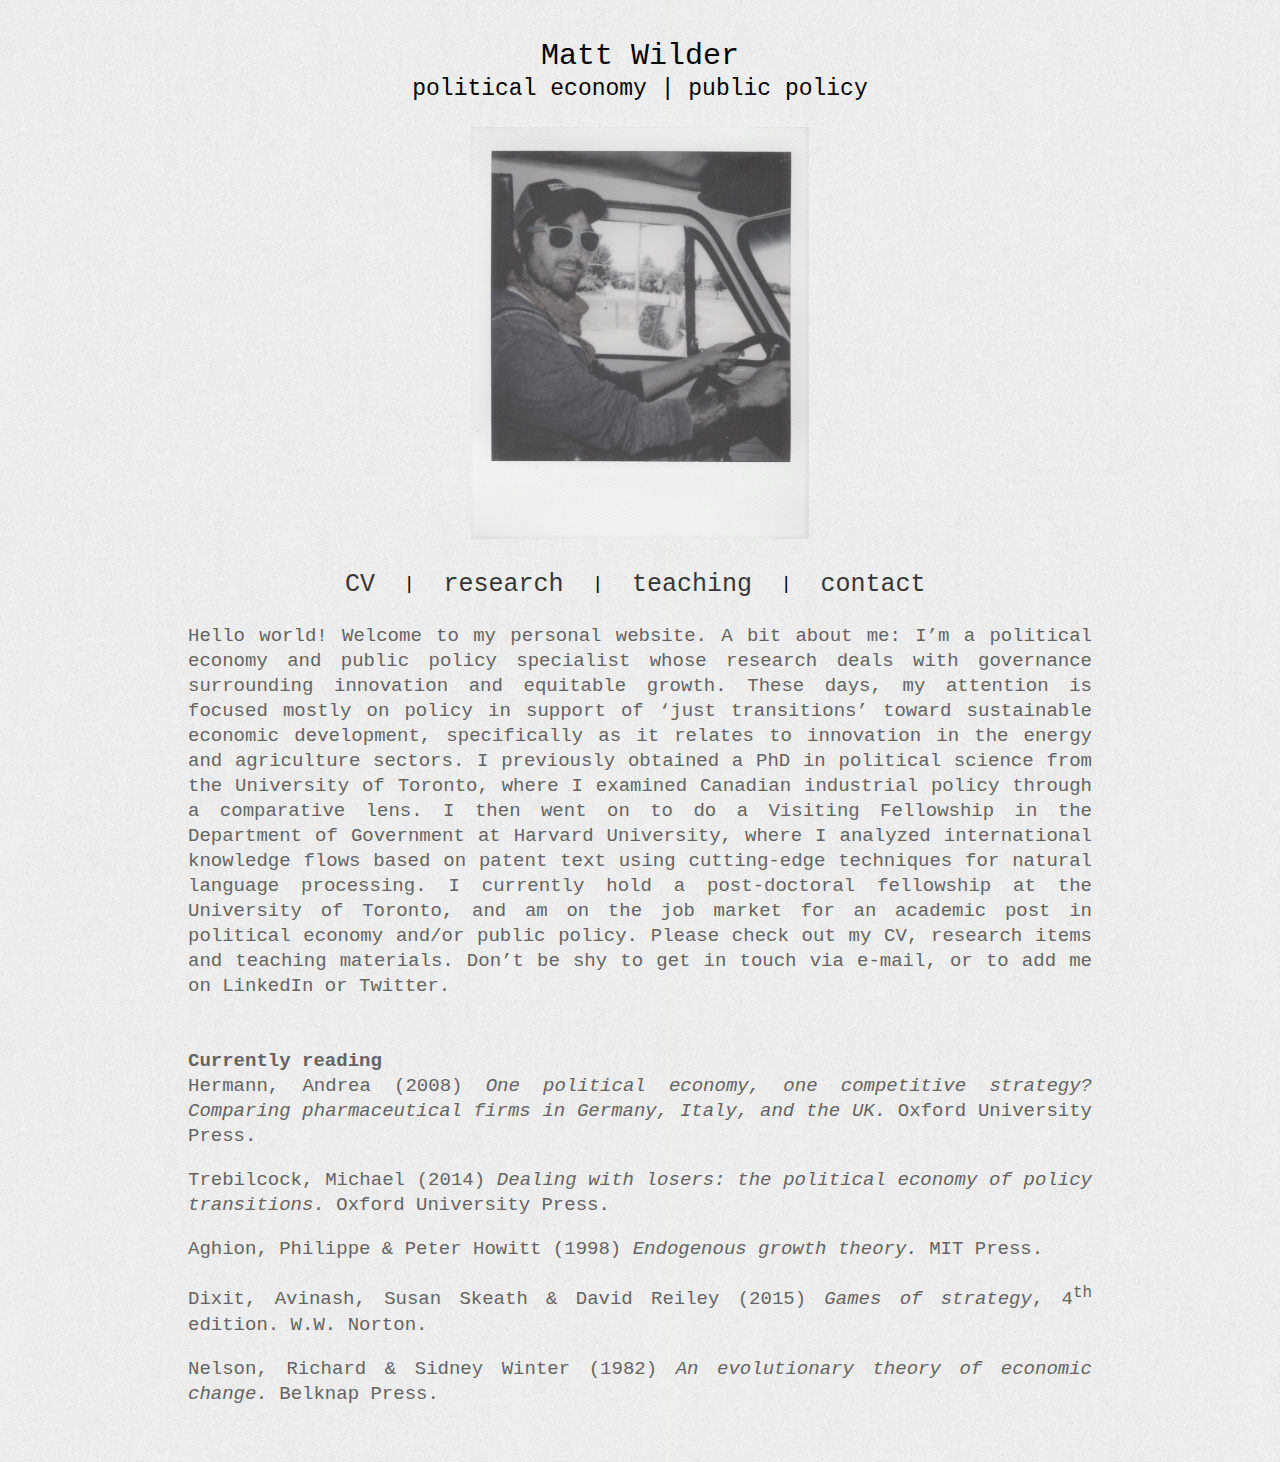
==== index.html @ 50513b28 "Add files via upload" ====
<!DOC TYPE html>
<html>
<head>
  <meta charset = "utf-8">
  <meta name = "author" content = "Matt Wilder">
  <title>Matt Wilder</title>
  <link rel = "stylesheet" href = "css/style.css">
</head>

<!-- this is an html comment-->

<!-- <a class = "skip-nav-link" href = "#bottom-part">   skip navigation </a>  --> <!--hidden link -->



<body>





  <div class = "container">  <!-- "wrapper" is also a common name -->

    <div id = "top-line">
      Matt Wilder
    </div>

    <div id = "second-line">
      political economy | public policy
    </div>

    <img src = "img/matt-van-grey.jpg" alt = "polaroid" width = 338.66px height = 412.33px class = "center">

<footer>
    <br>
    <nav>
      <div class = "container">
      <ul>
        <li><a id = "menu-main" href = "CV.pdf">CV</a><li>|</li>
        <li><a id = "menu-main" href = "research.html">research</a><li>|</li>
        <li><a id = "menu-main" href = "teaching.html">teaching</a><li>|</li>
        <li><a id = "menu-main" href = "contact.html">contact</a>
      </ul>
      </div>
    </nav>

</footer>


<div id = "third-line">
  <br>
  <div>
  Hello world! Welcome to my personal website. A bit about me: I’m a political economy and public policy specialist whose research deals with governance surrounding innovation and equitable growth. These days, my attention is focused mostly on policy in support of ‘just transitions’ toward sustainable economic development, specifically as it relates to innovation in the energy and agriculture sectors. I previously obtained a PhD in political science from the University of Toronto, where I examined Canadian industrial policy through a comparative lens. I then went on to do a Visiting Fellowship in the Department of Government at Harvard University, where I analyzed international knowledge flows based on patent text using cutting-edge techniques for natural language processing. I currently hold a post-doctoral fellowship at the University of Toronto, and am on the job market for an academic post in political economy and/or public policy. Please check out my CV, research items and teaching materials. Don’t be shy to get in touch via e-mail, or to add me on LinkedIn or Twitter.
  <br><br><br>
  <b>Currently reading</b><br>
  Hermann, Andrea (2008) <i>One political economy, one competitive strategy? Comparing pharmaceutical firms in Germany, Italy, and the UK. </i> Oxford University Press.

  <p>Trebilcock, Michael (2014) <i>Dealing with losers: the political economy of policy transitions. </i> Oxford University Press.

  <p>Aghion, Philippe & Peter Howitt (1998) <i>Endogenous growth theory. </i> MIT Press.

  <p>Dixit, Avinash, Susan Skeath & David Reiley (2015) <i>Games of strategy</i>, 4<sup>th</sup> edition. W.W. Norton.

  <p>Nelson, Richard & Sidney Winter (1982) <i>An evolutionary theory of economic change.</i> Belknap Press.

  <div>
</div>


</body>


<!-- <div>
      <br><br><br>
      <p> Site under construction. Please check back for updates. </p>
</div> -->


</html>
---- css/style.css ----
/* table of contents

1. global styles

2. typography

3. layout

*/

/* =============
   global styles
   =============*/

/* !important overrides any styling, otherwise, specificity can be calculated using specificity calculator */

br {
/*   display: block; */
/*    margin: 5px; */
}


html{
  scroll-behavior: smooth;
}

body {
/*  background-color: #FFFFFF; */
  background-image: url(../img/soft-wallpaper-texture.jpg); */
  color: rgba(100,100,100);
  font-family: "Courier New", "Times New Roman", Helvetica, sans-serif; /* font stack; quotations for multi-word fonts  */
  font-size: 19px;
  text-align: justify;
  line-height: 25px;
/* margin-top: 35px; */
/*  margin-right: 220px; */
/*    margin-left: 220px; */
/*    margin-bottom: 55px; */
}






.skip-nav-link {
  padding: .5rem 1.5rem;
  font-family: sans-serif;
  border-radius: 0.25rem;
  font-family: sans-serif;
  border-color: white;
  background: rgba(54,54,54, 0.15);
  font-size: 15px;
  color: #FFFFFF;
  position: absolute;
  transform: translateY(-300%);
  transition: transform 325ms ease-in;
}

.skip-nav-link:focus{
  transform: translateY(0);
  color: #FFFFFF;
}


/* =============
   typography
   =============*/

/*  for all paragraphs */


/*  for all span */


a:link{
      color: #363636;
      text-decoration: none;
    }

a:visited {
      color: #363636;
    }

/* navigation styles */
:root {
  --background: rgba(227, 227, 227)
  }

header{
      background: var(--background);
      text-align: center;
      position: fixed;
      z-index: 999;
      width: 100%;
        }

nav {
  position: absolute;
  text-align: left;
  top: 100%;
  left: 0;
  background: var(--background);
  width: 100%;
  transform: scale(1,0);
  transform-origin: top;
  transition: transform 400ms ease-in-out;
 }


.menu-sub {
   padding: 10px 10px 10px 0px;
   line-height:1.6;
   text-align: left;
   position: absolute;
   font-family: Arial;
   font-size: 17px;
   background: rgba(100,100,100);
   display: none;
 }

.menu-sub li {
   display: block;
 }
 nav li:hover .menu-sub {
   display: block;
 }

nav ul {
  margin: 0;
  padding: 8 0 0;
  list-style: none;
  }

ul .material-listing {
  list-style: none;
}

nav li {
  margin-bottom: 0.5em;
  margin-left: 1em;
  margin-right: 1em;
  }


nav a {
/*  text-decoration: none; */
/*  font-size: 1.2rem; */
/*  opacity: 0; */
/*  transition: opacity 150ms ease-in-out; */
}


nav a::before {
  content: '';
  display: block;
  height: 2px;
  background-color: 9A210D;
  position: absolute;
  bottom: 0;
/*  width: 0%; */
  left: 0;
  right: 0;
  transform: scale(0,1);
/*  transform-origin: left; */
  transition: all ease-in-out 250ms;
}


a:hover  {
        color: #9A210D;
        font-weight: 600px;
    }

a:hover.material-listing  {
            color: #9A210D;
            font-weight: 600px;
        }

.nav-toggle {
  display: none;
}

.nav-toggle-label {
  position: absolute;
  top: 0;
  left: 0;
  margin-left: 0em;
  height: 100%;
  display: flex;
  align-items: center;
}

.nav-toggle-label span,
.nav-toggle-label span:before,
.nav-toggle-label span:after {
  display: block;
  background: #363636;
  height: 2px;
  width: 1.4em;
  border-radius;
  position: relative;
  }

.nav-toggle-label span:before,
.nav-toggle-label span:after {
    content: '';
    position: absolute;
  }

.nav-toggle-label span:before {
    bottom: 9px;
  }

.nav-toggle-label span:after {
    top: 9px;
  }

.nav-toggle:checked ~ nav {
    transform: scale(1,1);
  }

.nav-toggle:checked ~ nav a {
      opacity: 1;
      transition: opacity 250ms ease-in-out 150ms;
    }

@media screen and (min-width: 480px) {
  .nav-toggle-label {
    display: none;
  }

header {
    display: grid;
    grid-template-columns: 1fr auto minmax(600px, 3fr) 1fr;
  }

nav {
    all: unset;
    grid-column: 3 / 4;
    display: flex;
    justify-content: flex-end;
    align-items: center;
    }

nav ul{
    display: flex;
    justify-content: flex-end;
  }

nav li {
  /*  margin-left: 1.5em; */
  /*  margin-left: 1.5em;*/
    margin-bottom: 0;
  }


nav div li {
    margin-left: 0.5em;
    margin-bottom: 0;
  }

nav a {
    opacity: 1;
  }

nav ul {
    display: flex;
    position: relative
    }

nav a {
    opacity: 1;
    position: relative;
  }


nav a::before   {
  content: '';
  display: block;
  height: 2px;
  background: #9A210D;
  position: absolute;
  bottom: 1px;
  left: 0;
  right: 0;
  transform: scale(0,1);
  transition: transform ease-in-out 250ms;
  }


nav a#menu-main:hover::before {
  transform: scale(1,1);
  }

.menu-sub a:hover{
  text-decoration:underline;
  }










/* =============
    layout
   =============*/

/* . for class */
.container {        /* "wrapper" is also a common name */
/*      width: 70%; */
      text-align: justify;
      margin: 0 auto
           }

.center {
         display: block;
         margin-left: auto;
         margin-right: auto;
           }



.right-down{
            text-align: left;
            margin: 0px -10px -2px -6px;
                   }

.box {
    /* background: #FFFFFF; */
    /* background-image: url(../img/wolf.jpg); */
    /* background-repeat: no-repeat; */
    /* background-position: center; */
    /* width: 500px; */
    /* background: rgba(255,155,0, 0.75)  "a" permits transparency
    /* opacity: 0.75 also sets opacity but applies to whole tag, text and all*/
    text-align: center;
    margin: 20px 0 80px;
    border-width: 2px;
  /*  border-color: #FFFFFF;*/
  /*  border-style: solid;*/
    box-align: center;*/
    /*  padding: 10px 140px 10px 10px; */
                   }

/*  # for id tags */
#top-line{
    font-size: 30px;
    text-align: center;
    color: black;
  /*  width: 800px; */
  /*  height: 35px; */
    margin-top: 35px;
  /*  margin-right: 250px; */
    line-height: 1.4;
  }

#second-line{
      font-size: 23px;
      color: black;
      text-align: center;
      margin-bottom: 25px;
    }

#menu-main{
      font-size: 25px;
    }

@media (min-width: 980px) {
  #third-line{
      font-size: 19px;
      text-align:justify;
      color: rgba(100,100,100);
      line-height: 25px;
    /*  margin-top: 35px; */
      margin-right: 180px;
      margin-left: 180px;
      margin-bottom: 55px;
        }
      }

#bottom-part{
    width: 500px;
    height: 35px;
    margin-left: 2px;
    text-align: left;
  /*  text-decoration: underline; */
    font-style: oblique; /* fake italic (italic also works as does)  */
}


#material-list{
      font-size: 17px;
      text-align:left;
      color: rgba(90,90,90);
      line-height: 25px;
    /*  margin-top: 35px; */
      margin-right: 50px;
      margin-left: 20px;
      padding-top: 75px;
      margin-bottom: 55px;
        }


.material-listing {
        list-style: none;
      }

/* li for list items

.body-text p {
  padding: 50px
} */
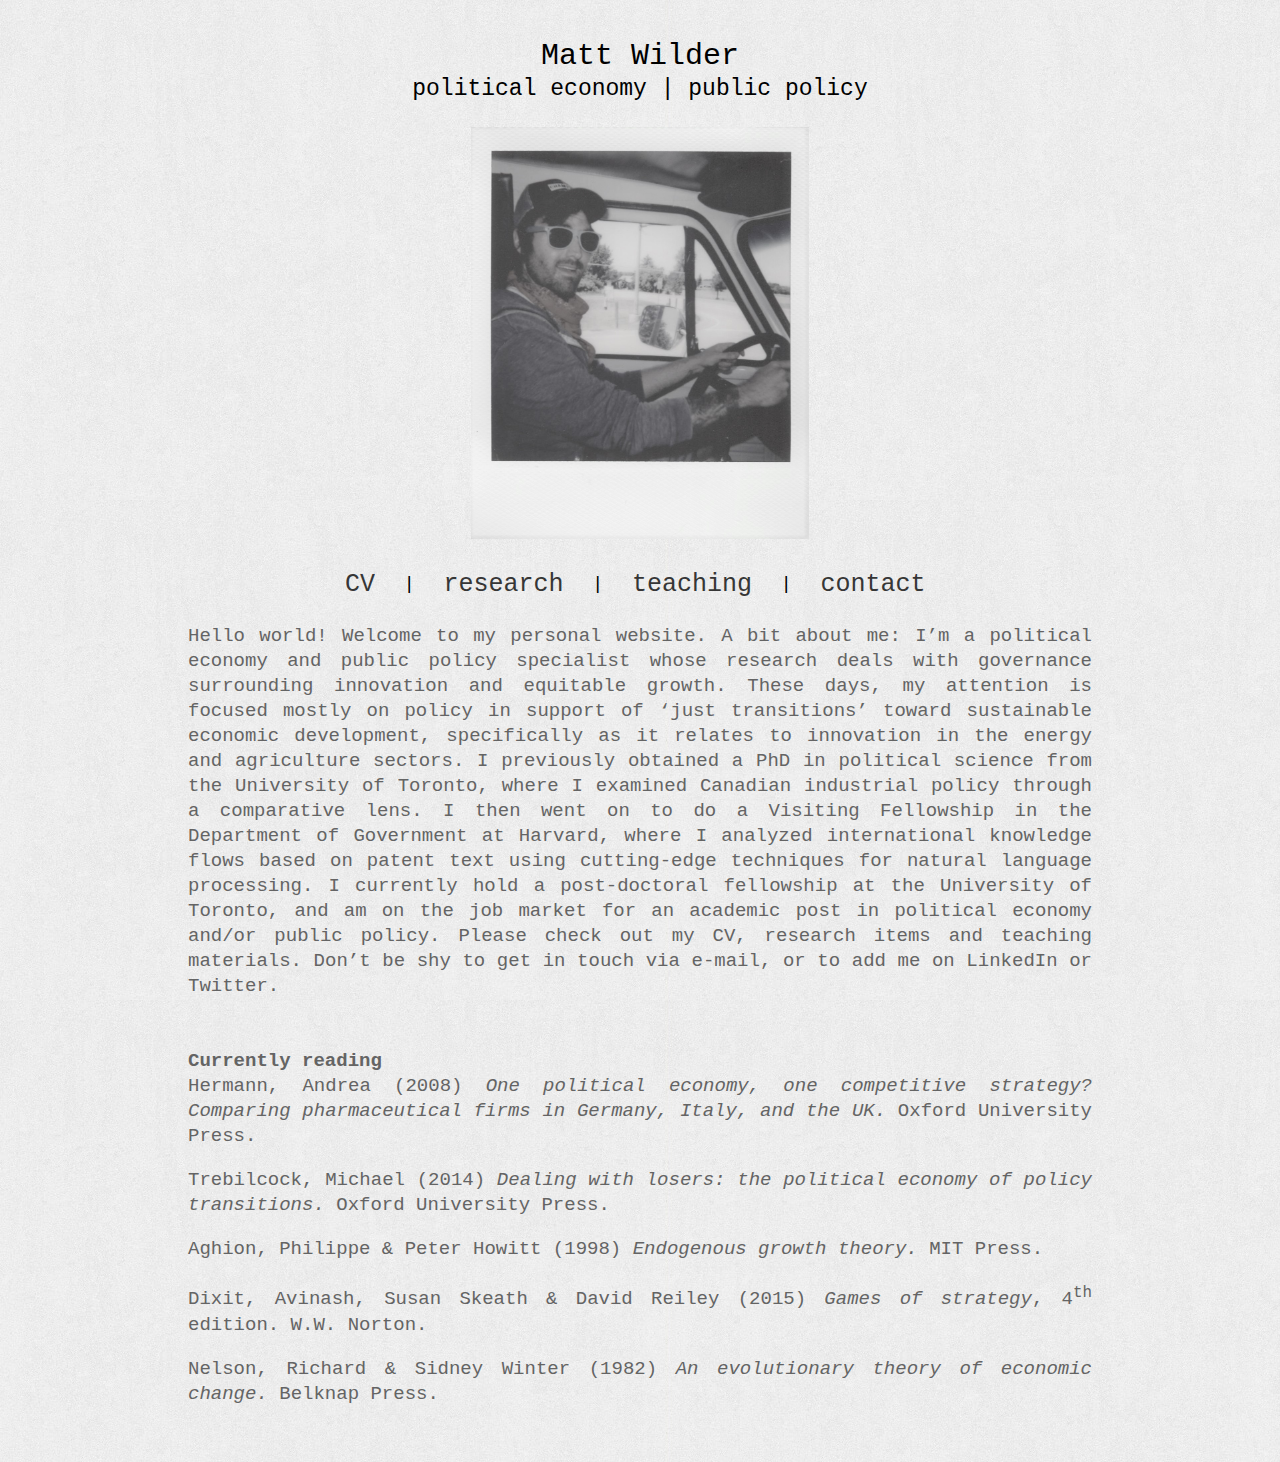
==== commit a640a3c1: "Add files via upload" ====
--- a/index.html
+++ b/index.html
@@ -50,7 +50,7 @@
 <div id = "third-line">
   <br>
   <div>
-  Hello world! Welcome to my personal website. A bit about me: I’m a political economy and public policy specialist whose research deals with governance surrounding innovation and equitable growth. These days, my attention is focused mostly on policy in support of ‘just transitions’ toward sustainable economic development, specifically as it relates to innovation in the energy and agriculture sectors. I previously obtained a PhD in political science from the University of Toronto, where I examined Canadian industrial policy through a comparative lens. I then went on to do a Visiting Fellowship in the Department of Government at Harvard University, where I analyzed international knowledge flows based on patent text using cutting-edge techniques for natural language processing. I currently hold a post-doctoral fellowship at the University of Toronto, and am on the job market for an academic post in political economy and/or public policy. Please check out my CV, research items and teaching materials. Don’t be shy to get in touch via e-mail, or to add me on LinkedIn or Twitter.
+  Hello world! Welcome to my personal website. A bit about me: I’m a political economy and public policy specialist whose research deals with governance surrounding innovation and equitable growth. These days, my attention is focused mostly on policy in support of ‘just transitions’ toward sustainable economic development, specifically as it relates to innovation in the energy and agriculture sectors. I previously obtained a PhD in political science from the University of Toronto, where I examined Canadian industrial policy through a comparative lens. I then went on to do a Visiting Fellowship in the Department of Government at Harvard, where I analyzed international knowledge flows based on patent text using cutting-edge techniques for natural language processing. I currently hold a post-doctoral fellowship at the University of Toronto, and am on the job market for an academic post in political economy and/or public policy. Please check out my CV, research items and teaching materials. Don’t be shy to get in touch via e-mail, or to add me on LinkedIn or Twitter.
   <br><br><br>
   <b>Currently reading</b><br>
   Hermann, Andrea (2008) <i>One political economy, one competitive strategy? Comparing pharmaceutical firms in Germany, Italy, and the UK. </i> Oxford University Press.
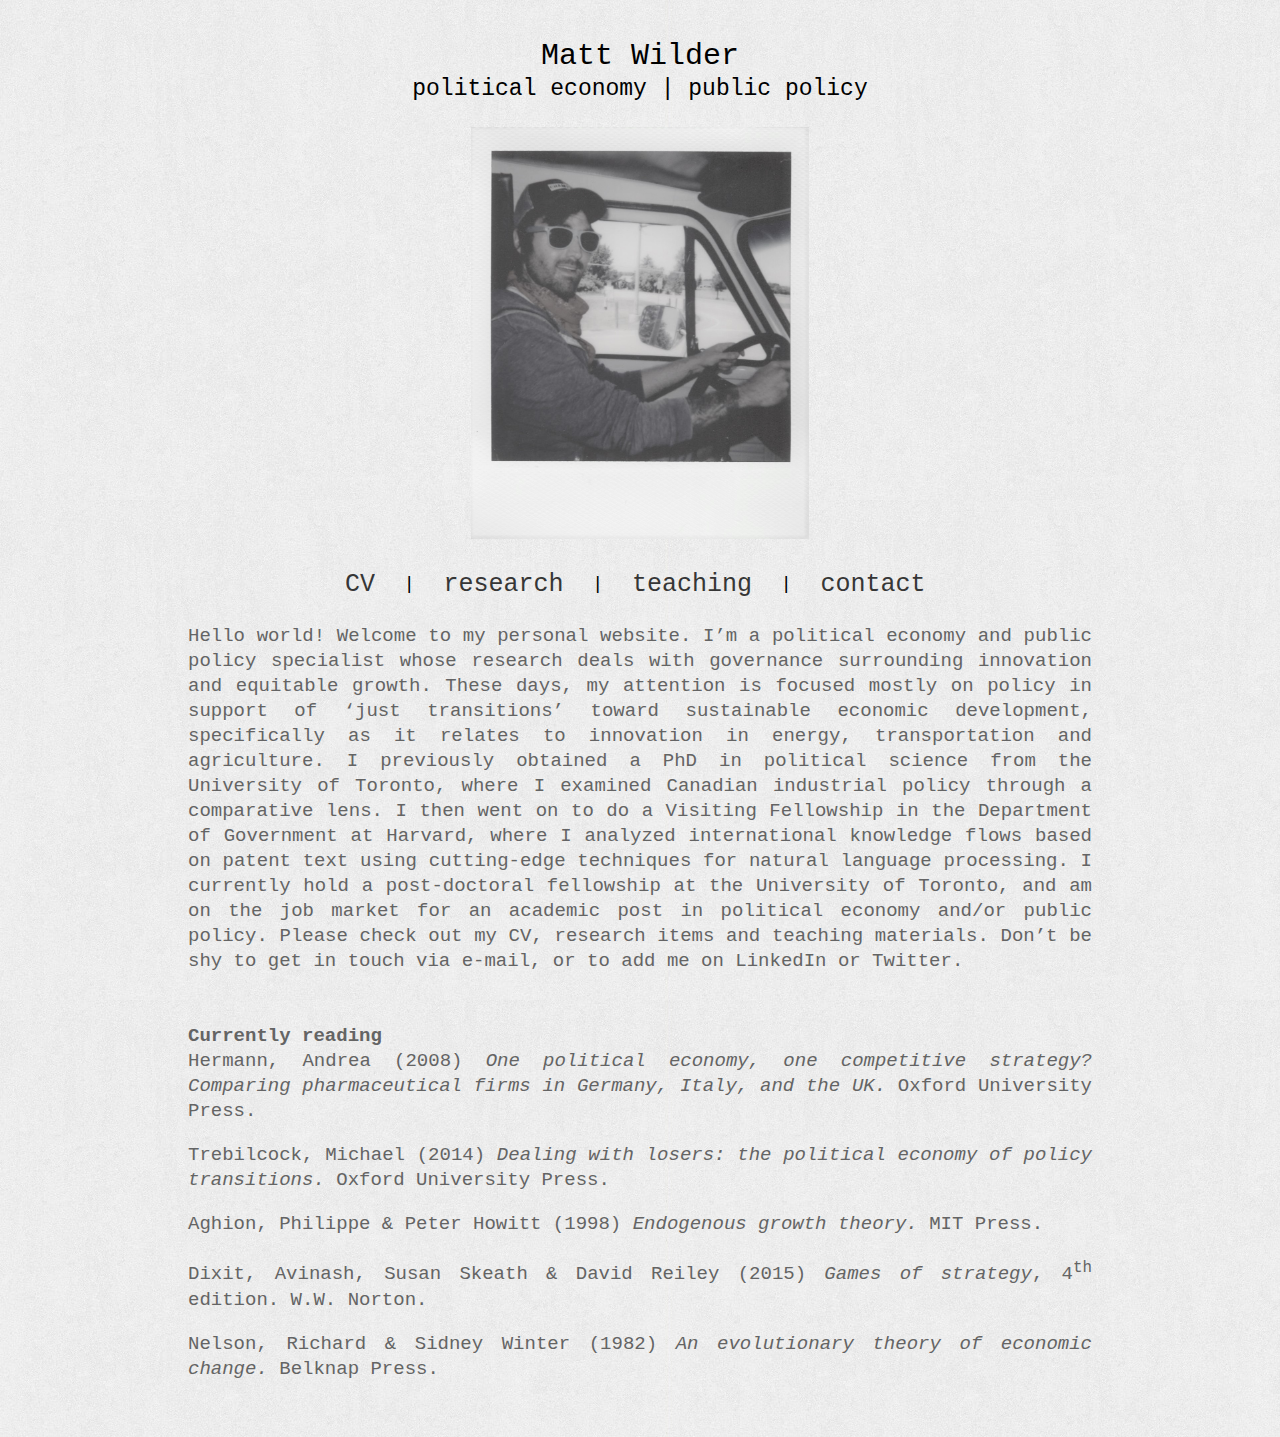
==== commit 0db461b3: "Add files via upload" ====
--- a/index.html
+++ b/index.html
@@ -12,12 +12,7 @@
 <!-- <a class = "skip-nav-link" href = "#bottom-part">   skip navigation </a>  --> <!--hidden link -->
 
 
-
 <body>
-
-
-
-
 
   <div class = "container">  <!-- "wrapper" is also a common name -->
 
@@ -50,7 +45,7 @@
 <div id = "third-line">
   <br>
   <div>
-  Hello world! Welcome to my personal website. A bit about me: I’m a political economy and public policy specialist whose research deals with governance surrounding innovation and equitable growth. These days, my attention is focused mostly on policy in support of ‘just transitions’ toward sustainable economic development, specifically as it relates to innovation in the energy and agriculture sectors. I previously obtained a PhD in political science from the University of Toronto, where I examined Canadian industrial policy through a comparative lens. I then went on to do a Visiting Fellowship in the Department of Government at Harvard, where I analyzed international knowledge flows based on patent text using cutting-edge techniques for natural language processing. I currently hold a post-doctoral fellowship at the University of Toronto, and am on the job market for an academic post in political economy and/or public policy. Please check out my CV, research items and teaching materials. Don’t be shy to get in touch via e-mail, or to add me on LinkedIn or Twitter.
+  Hello world! Welcome to my personal website. I’m a political economy and public policy specialist whose research deals with governance surrounding innovation and equitable growth. These days, my attention is focused mostly on policy in support of ‘just transitions’ toward sustainable economic development, specifically as it relates to innovation in energy, transportation and agriculture. I previously obtained a PhD in political science from the University of Toronto, where I examined Canadian industrial policy through a comparative lens. I then went on to do a Visiting Fellowship in the Department of Government at Harvard, where I analyzed international knowledge flows based on patent text using cutting-edge techniques for natural language processing. I currently hold a post-doctoral fellowship at the University of Toronto, and am on the job market for an academic post in political economy and/or public policy. Please check out my CV, research items and teaching materials. Don’t be shy to get in touch via e-mail, or to add me on LinkedIn or Twitter.
   <br><br><br>
   <b>Currently reading</b><br>
   Hermann, Andrea (2008) <i>One political economy, one competitive strategy? Comparing pharmaceutical firms in Germany, Italy, and the UK. </i> Oxford University Press.
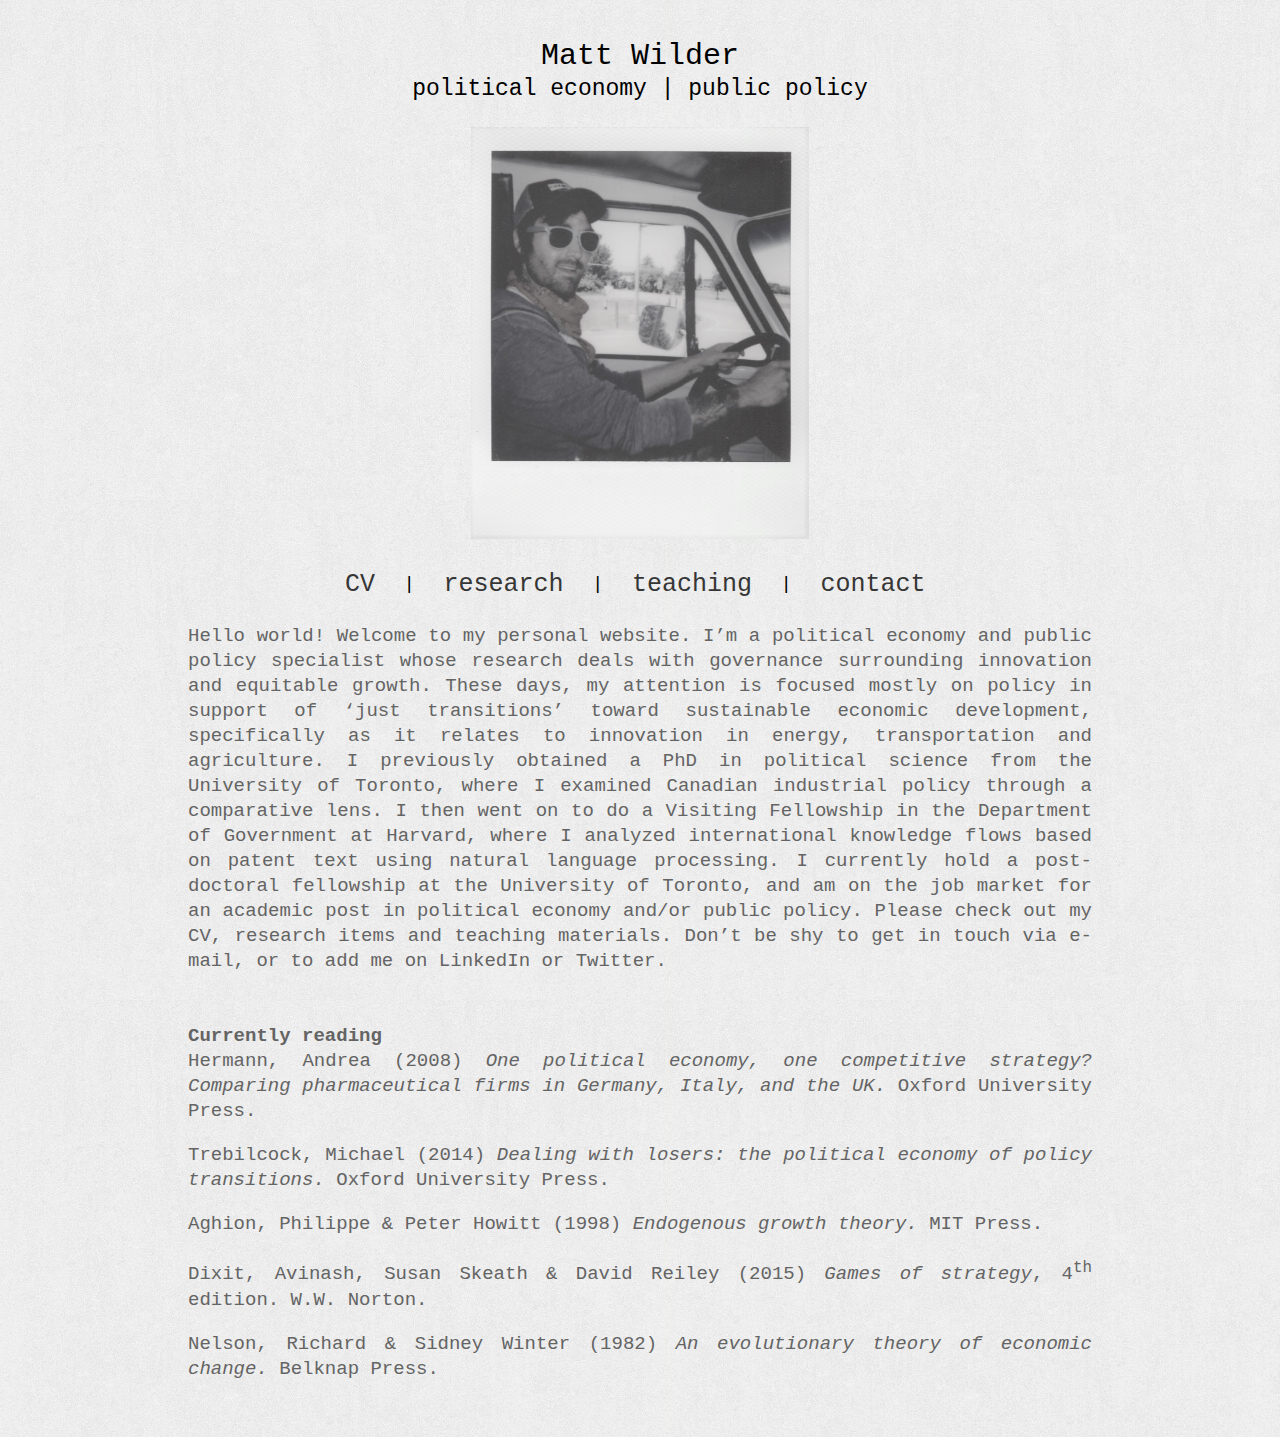
==== commit e3511dc2: "Add files via upload" ====
--- a/index.html
+++ b/index.html
@@ -45,7 +45,7 @@
 <div id = "third-line">
   <br>
   <div>
-  Hello world! Welcome to my personal website. I’m a political economy and public policy specialist whose research deals with governance surrounding innovation and equitable growth. These days, my attention is focused mostly on policy in support of ‘just transitions’ toward sustainable economic development, specifically as it relates to innovation in energy, transportation and agriculture. I previously obtained a PhD in political science from the University of Toronto, where I examined Canadian industrial policy through a comparative lens. I then went on to do a Visiting Fellowship in the Department of Government at Harvard, where I analyzed international knowledge flows based on patent text using cutting-edge techniques for natural language processing. I currently hold a post-doctoral fellowship at the University of Toronto, and am on the job market for an academic post in political economy and/or public policy. Please check out my CV, research items and teaching materials. Don’t be shy to get in touch via e-mail, or to add me on LinkedIn or Twitter.
+  Hello world! Welcome to my personal website. I’m a political economy and public policy specialist whose research deals with governance surrounding innovation and equitable growth. These days, my attention is focused mostly on policy in support of ‘just transitions’ toward sustainable economic development, specifically as it relates to innovation in energy, transportation and agriculture. I previously obtained a PhD in political science from the University of Toronto, where I examined Canadian industrial policy through a comparative lens. I then went on to do a Visiting Fellowship in the Department of Government at Harvard, where I analyzed international knowledge flows based on patent text using natural language processing. I currently hold a post-doctoral fellowship at the University of Toronto, and am on the job market for an academic post in political economy and/or public policy. Please check out my CV, research items and teaching materials. Don’t be shy to get in touch via e-mail, or to add me on LinkedIn or Twitter.
   <br><br><br>
   <b>Currently reading</b><br>
   Hermann, Andrea (2008) <i>One political economy, one competitive strategy? Comparing pharmaceutical firms in Germany, Italy, and the UK. </i> Oxford University Press.
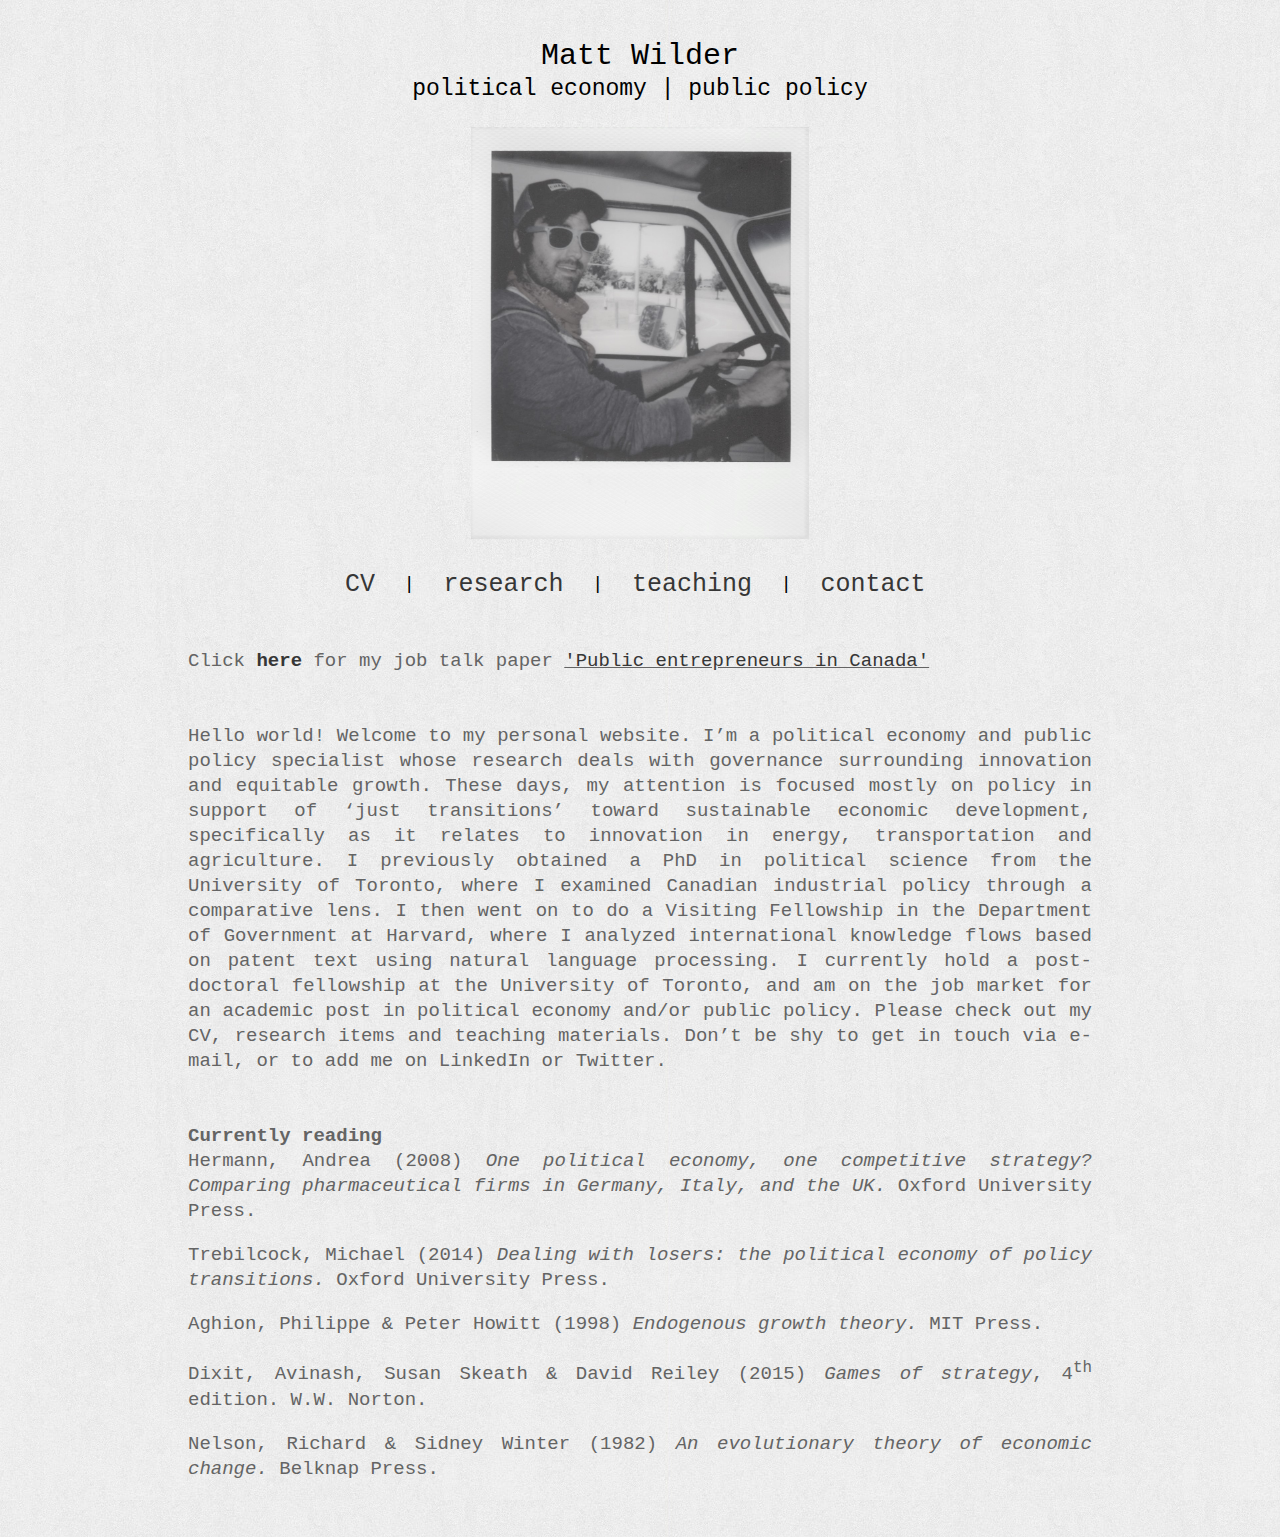
==== commit cc97426b: "Add files via upload" ====
--- a/index.html
+++ b/index.html
@@ -45,8 +45,16 @@
 <div id = "third-line">
   <br>
   <div>
+    <br>
+  Click <b><a href= "Wilder - Public Entrepreneurs in Canada.pdf"> here </a></b> for my job talk paper <u><a href= "Wilder - Public Entrepreneurs in Canada.pdf">'Public entrepreneurs in Canada'</a></u>
+  </div>
+  <br><br>
+  <div>
   Hello world! Welcome to my personal website. I’m a political economy and public policy specialist whose research deals with governance surrounding innovation and equitable growth. These days, my attention is focused mostly on policy in support of ‘just transitions’ toward sustainable economic development, specifically as it relates to innovation in energy, transportation and agriculture. I previously obtained a PhD in political science from the University of Toronto, where I examined Canadian industrial policy through a comparative lens. I then went on to do a Visiting Fellowship in the Department of Government at Harvard, where I analyzed international knowledge flows based on patent text using natural language processing. I currently hold a post-doctoral fellowship at the University of Toronto, and am on the job market for an academic post in political economy and/or public policy. Please check out my CV, research items and teaching materials. Don’t be shy to get in touch via e-mail, or to add me on LinkedIn or Twitter.
   <br><br><br>
+</div>
+
+<div>
   <b>Currently reading</b><br>
   Hermann, Andrea (2008) <i>One political economy, one competitive strategy? Comparing pharmaceutical firms in Germany, Italy, and the UK. </i> Oxford University Press.
 
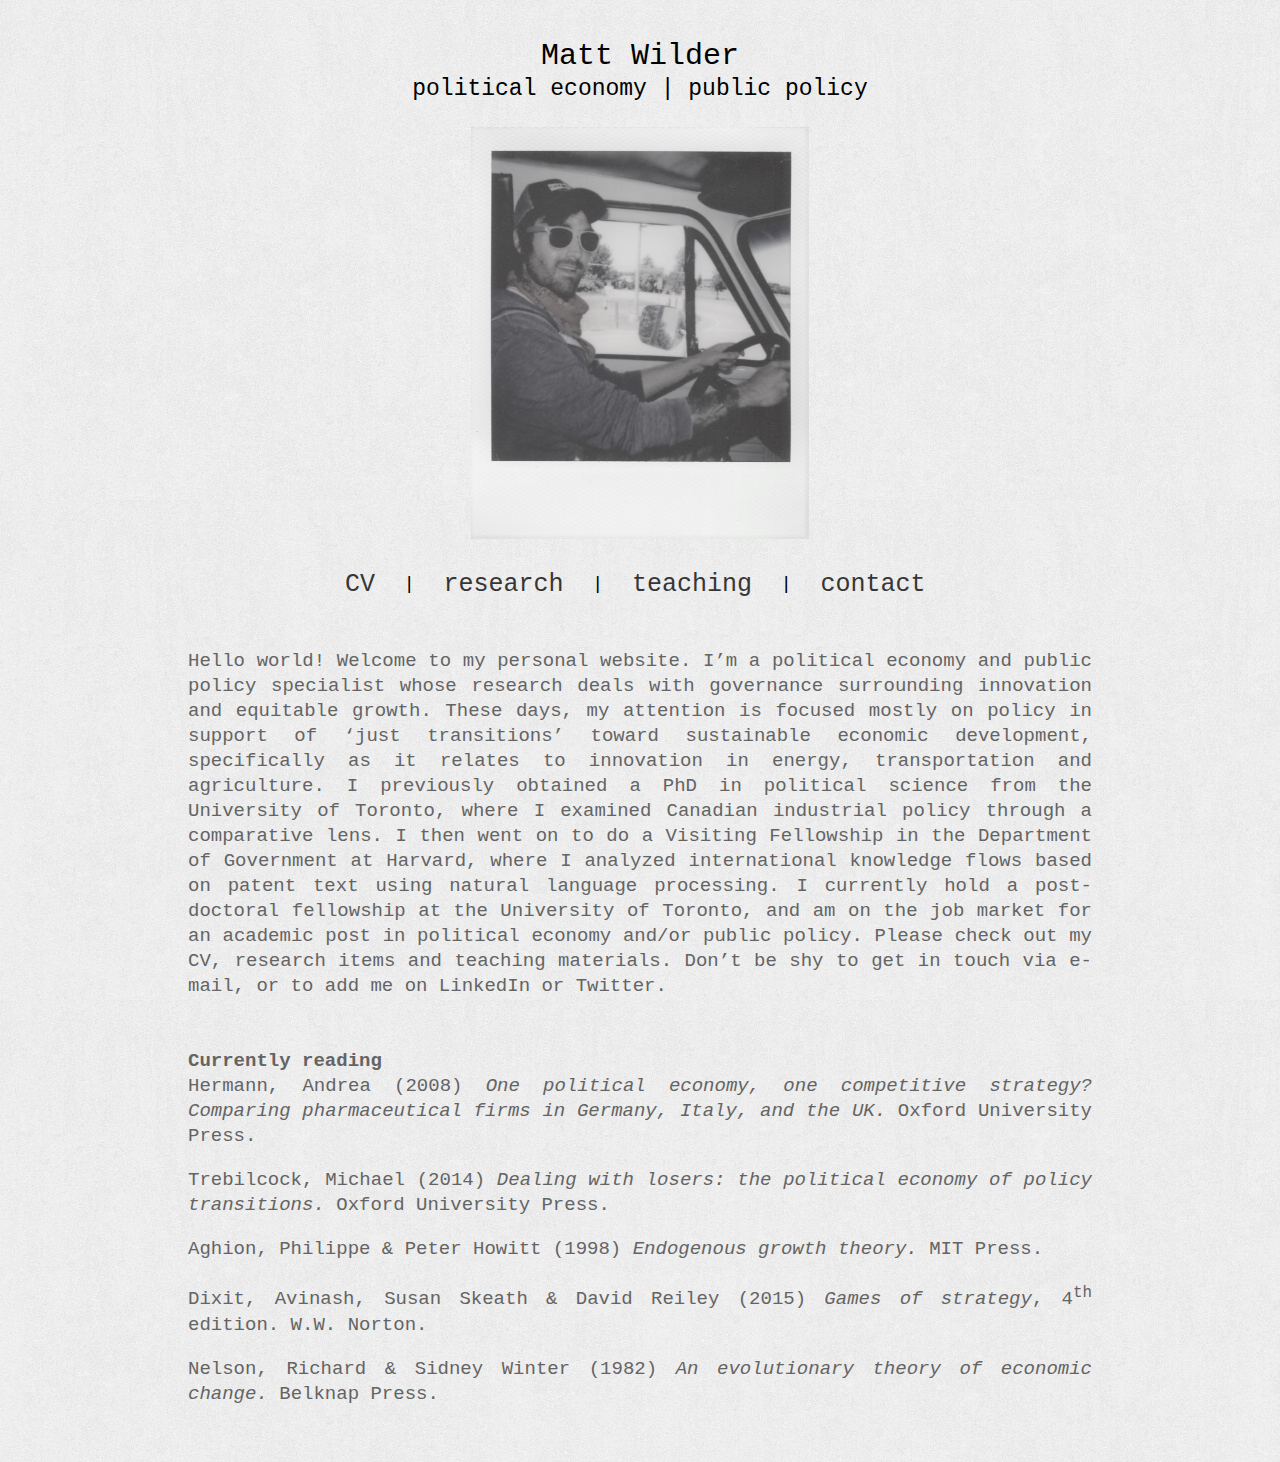
==== commit 6ee31538: "Add files via upload" ====
--- a/index.html
+++ b/index.html
@@ -43,11 +43,11 @@
 
 
 <div id = "third-line">
-  <br>
-  <div>
+<!--   <br>
+ <div>
     <br>
   Click <b><a href= "Wilder - Public Entrepreneurs in Canada.pdf"> here </a></b> for my job talk paper <u><a href= "Wilder - Public Entrepreneurs in Canada.pdf">'Public entrepreneurs in Canada'</a></u>
-  </div>
+</div> -->
   <br><br>
   <div>
   Hello world! Welcome to my personal website. I’m a political economy and public policy specialist whose research deals with governance surrounding innovation and equitable growth. These days, my attention is focused mostly on policy in support of ‘just transitions’ toward sustainable economic development, specifically as it relates to innovation in energy, transportation and agriculture. I previously obtained a PhD in political science from the University of Toronto, where I examined Canadian industrial policy through a comparative lens. I then went on to do a Visiting Fellowship in the Department of Government at Harvard, where I analyzed international knowledge flows based on patent text using natural language processing. I currently hold a post-doctoral fellowship at the University of Toronto, and am on the job market for an academic post in political economy and/or public policy. Please check out my CV, research items and teaching materials. Don’t be shy to get in touch via e-mail, or to add me on LinkedIn or Twitter.
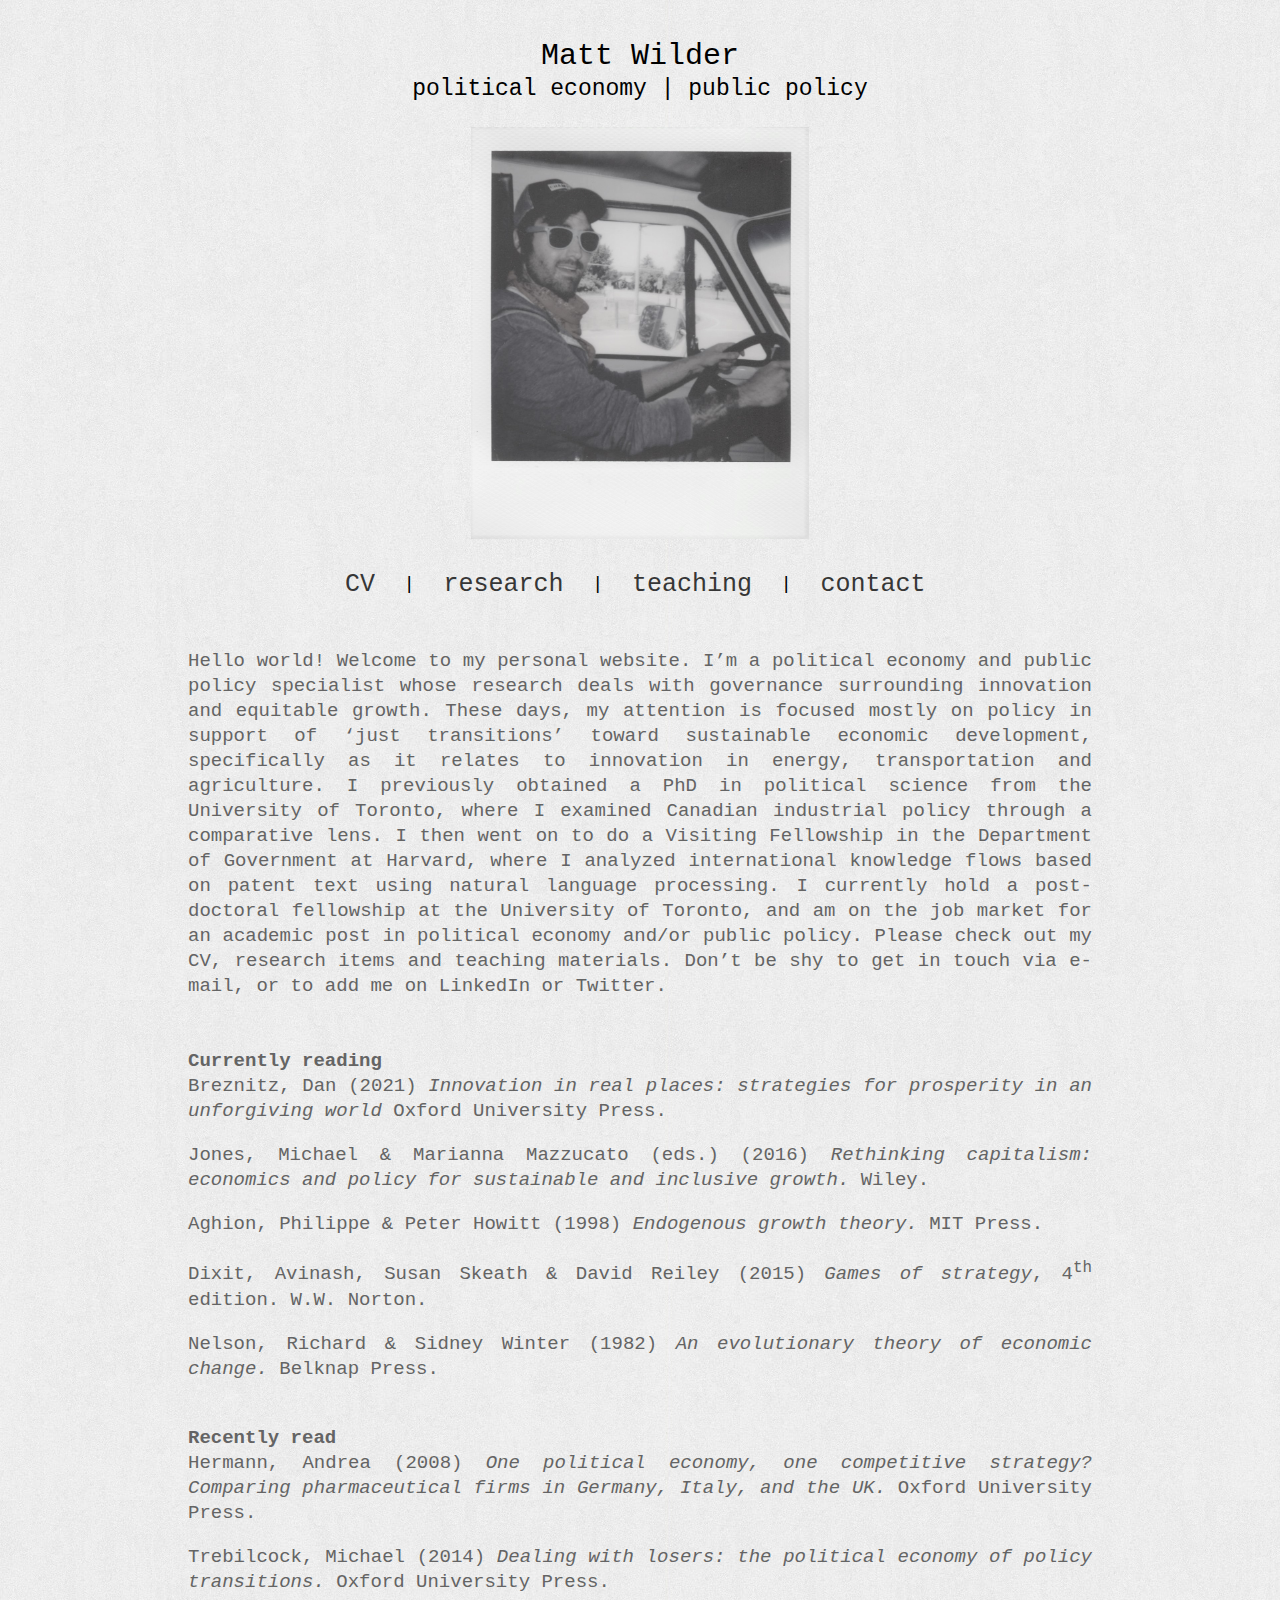
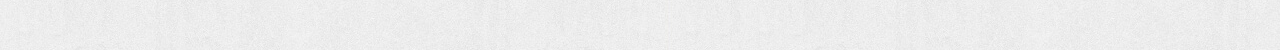
==== commit a3694b30: "Add files via upload" ====
--- a/index.html
+++ b/index.html
@@ -56,17 +56,23 @@
 
 <div>
   <b>Currently reading</b><br>
-  Hermann, Andrea (2008) <i>One political economy, one competitive strategy? Comparing pharmaceutical firms in Germany, Italy, and the UK. </i> Oxford University Press.
+  Breznitz, Dan (2021) <i>Innovation in real places: strategies for prosperity in an unforgiving world</i> Oxford University Press.
 
-  <p>Trebilcock, Michael (2014) <i>Dealing with losers: the political economy of policy transitions. </i> Oxford University Press.
+  <p>Jones, Michael & Marianna Mazzucato (eds.) (2016) <i>Rethinking capitalism: economics and policy for sustainable and inclusive growth. </i> Wiley.
 
   <p>Aghion, Philippe & Peter Howitt (1998) <i>Endogenous growth theory. </i> MIT Press.
 
   <p>Dixit, Avinash, Susan Skeath & David Reiley (2015) <i>Games of strategy</i>, 4<sup>th</sup> edition. W.W. Norton.
 
   <p>Nelson, Richard & Sidney Winter (1982) <i>An evolutionary theory of economic change.</i> Belknap Press.
+  <br><br>
+</div>
 
-  <div>
+<div>
+  <b>Recently read</b><br>
+  Hermann, Andrea (2008) <i>One political economy, one competitive strategy? Comparing pharmaceutical firms in Germany, Italy, and the UK. </i> Oxford University Press.
+
+  <p>Trebilcock, Michael (2014) <i>Dealing with losers: the political economy of policy transitions. </i> Oxford University Press.
 </div>
 
 
--- a/css/style.css
+++ b/css/style.css
@@ -5,6 +5,8 @@
 2. typography
 
 3. layout
+
+4. political map of canada landing page
 
 */
 
@@ -30,7 +32,7 @@
   color: rgba(100,100,100);
   font-family: "Courier New", "Times New Roman", Helvetica, sans-serif; /* font stack; quotations for multi-word fonts  */
   font-size: 19px;
-  text-align: justify;
+/*  text-align: justify; */
   line-height: 25px;
 /* margin-top: 35px; */
 /*  margin-right: 220px; */
@@ -373,7 +375,7 @@
 @media (min-width: 980px) {
   #third-line{
       font-size: 19px;
-      text-align:justify;
+    /*  text-align:justify; */
       color: rgba(100,100,100);
       line-height: 25px;
     /*  margin-top: 35px; */
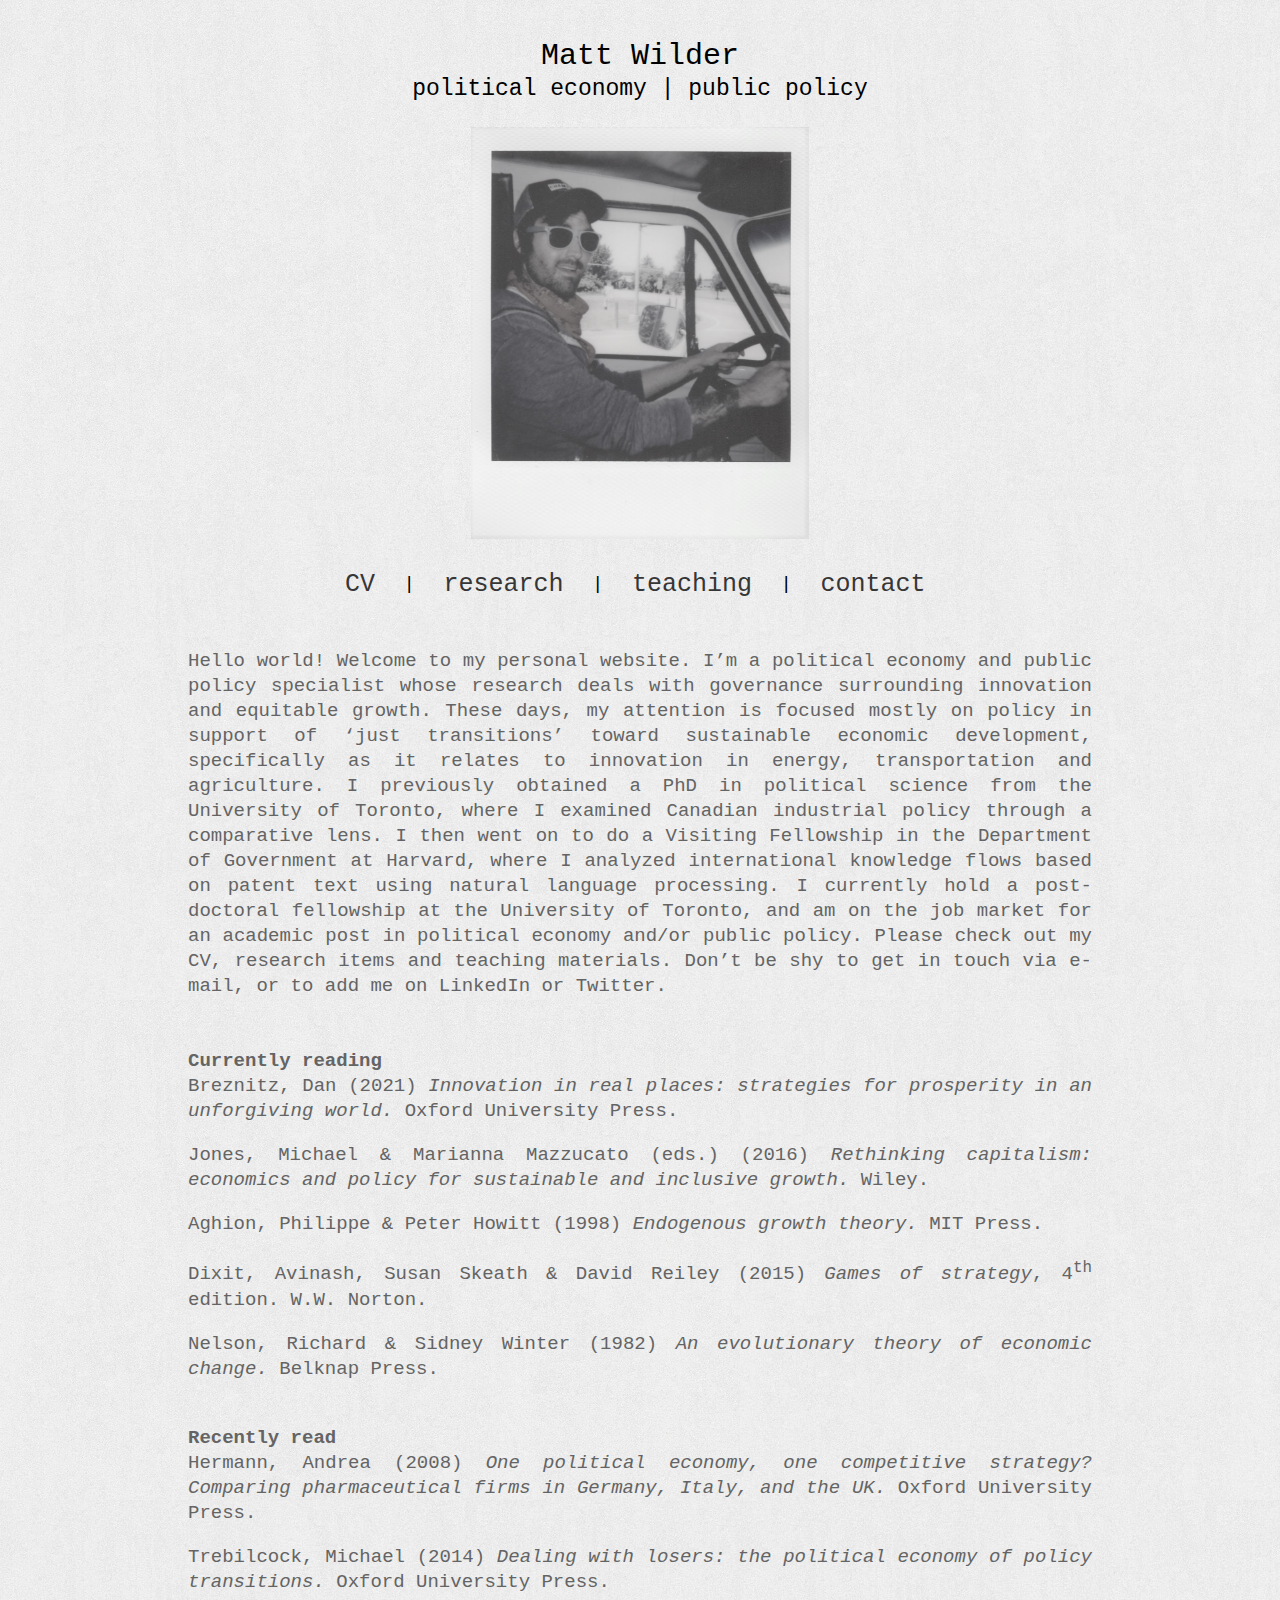
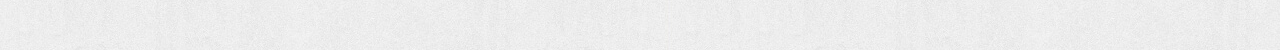
==== commit 7f91c07c: "Add files via upload" ====
--- a/index.html
+++ b/index.html
@@ -56,7 +56,7 @@
 
 <div>
   <b>Currently reading</b><br>
-  Breznitz, Dan (2021) <i>Innovation in real places: strategies for prosperity in an unforgiving world</i> Oxford University Press.
+  Breznitz, Dan (2021) <i>Innovation in real places: strategies for prosperity in an unforgiving world.</i> Oxford University Press.
 
   <p>Jones, Michael & Marianna Mazzucato (eds.) (2016) <i>Rethinking capitalism: economics and policy for sustainable and inclusive growth. </i> Wiley.
 
